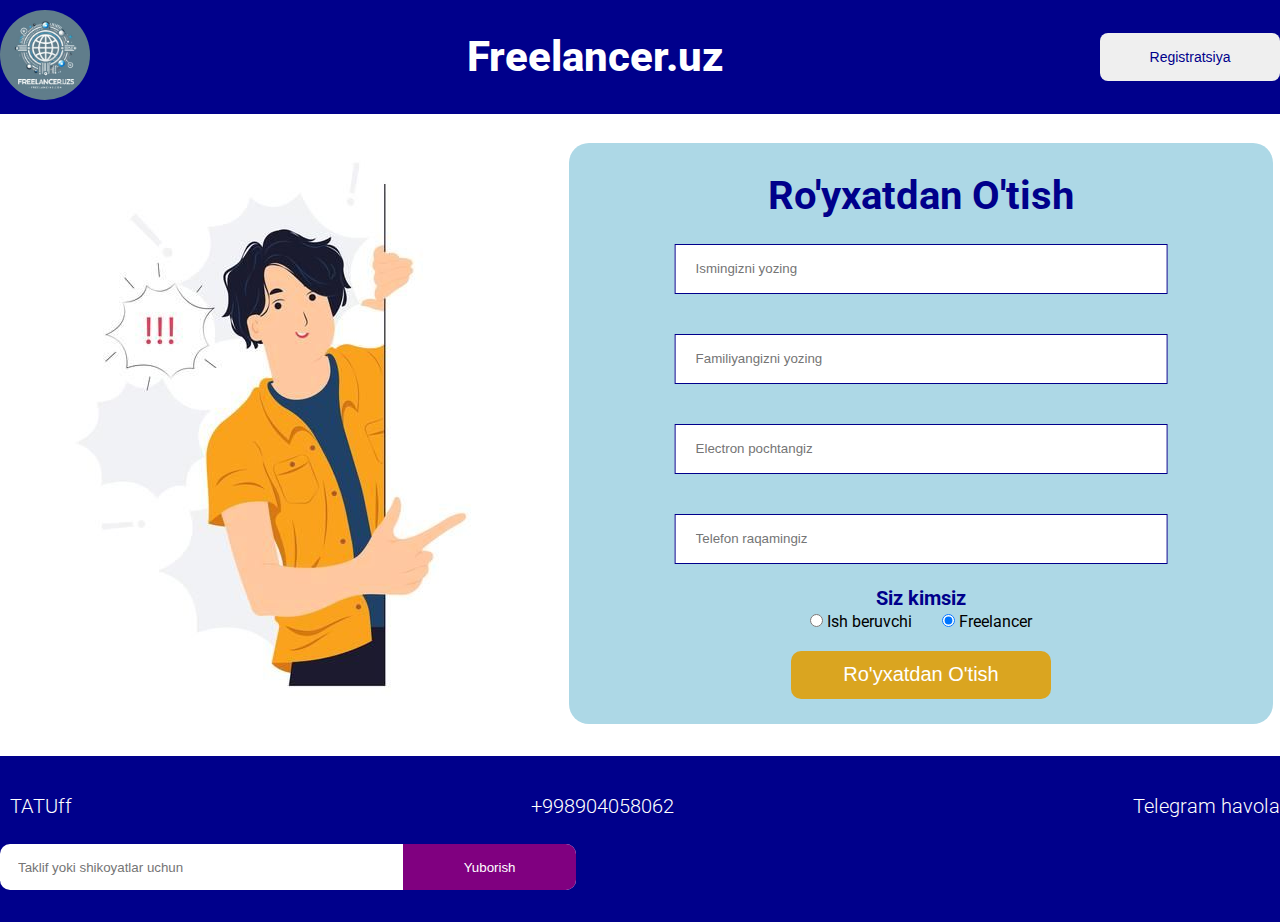
==== 2-dedline(2)/registratsiya.html @ 4ab09bc0 "Add files via upload" ====
<!DOCTYPE html>
<html lang="en">

<head>
    <meta charset="UTF-8">
    <meta name="viewport" content="width=device-width, initial-scale=1.0">
    <title>Registratsiya</title>
    <link rel="stylesheet" href="./css/style.css">
    <link rel="stylesheet" href="https://cdnjs.cloudflare.com/ajax/libs/font-awesome/6.7.0/css/all.min.css"
        integrity="sha512-9xKTRVabjVeZmc+GUW8GgSmcREDunMM+Dt/GrzchfN8tkwHizc5RP4Ok/MXFFy5rIjJjzhndFScTceq5e6GvVQ=="
        crossorigin="anonymous" referrerpolicy="no-referrer" />
</head>

<body>
    <header>
        <nav>
            <div class="container">
                <a href="./index.html"> <img src="./img/logo1.jpg" alt=""></a>
                <h2>Freelancer.uz</h2>
                <a href="#"><button>Registratsiya</button></a>
            </div>
        </nav>
    </header>
    <main>
        <section class="section4">
            <div class="container">
                <img src="./img/HomePageImgAvatar.jpg" alt="">
                <div class="reg_info">
                    <h2 class="reg_title">Ro'yxatdan O'tish</h2>
                    <input class="oddiy" type="text" placeholder="Ismingizni yozing"><br>
                    <input class="oddiy" type="text" placeholder="Familiyangizni yozing"><br>
                    <input class="oddiy" type="email" placeholder="Electron pochtangiz"><br>
                    <input class="oddiy" type="tel" placeholder="Telefon raqamingiz">


                    <h4 class="change_name">Siz kimsiz</h4>
                    <div class="radios">
                        <div><input  id="Ish beruvchi" type="radio" name="radio">
                            <label for="Ish beruvchi">Ish beruvchi</label>
                        </div>
                        <div><input id="Freelancer" type="radio" name="radio" checked>
                            <label for="Freelancer">Freelancer</label>
                        </div>
                    </div>
                    <button>Ro'yxatdan O'tish</button>
                </div>
            </div>
        </section>
    </main>
    <footer>
        <div class="f_up">
            <div class="container">
                <div><a href="https://www.google.com/maps/place/Tatuff/@40.3647971,71.7724425,17z/data=!3m1!4b1!4m6!3m5!1s0x38bb84ba1d76a659:0x7bc998c6a195e3d5!8m2!3d40.3647971!4d71.7750174!16s%2Fg%2F11g6qdrs6l?entry=ttu&g_ep=EgoyMDI0MTExOC4wIKXMDSoASAFQAw%3D%3D" target="_blank"><i class="fa-solid fa-location-dot"></i>
                        <h3>TATUff</h3>
                    </a></div>
                <div><a href=""><i class="fa-solid fa-phone"></i>
                        <h3>+998904058062</h3>
                    </a></div>
                <div><a href="https://t.me/Adhamjonov_Aliakbar" target="_blank"><i class="fa-brands fa-telegram"></i>
                        <h3>Telegram havola</h3>
                    </a></div>
            </div>
        </div>
        <div class="f_down">
            <div class="container">
                <div class="massage">
                    <input type="text" placeholder="Taklif yoki shikoyatlar uchun">
                    <button>Yuborish</button>
                </div>
                <div class="social">
                    <a href="https://t.me/Adhamjonov_Aliakbar" target="_blank"><i class="fa-brands fa-telegram"></i></a>
                    <a href="" target="_blank"><i class="fa-brands fa-facebook"></i></a>
                    <a href="" target="_blank"><i class="fa-brands fa-instagram"></i></a>
                    <a href="" target="_blank"><i class="fa-brands fa-twitter"></i></a>
                </div>
            </div>
        </div>
    </footer>
</body>

</html>
---- 2-dedline(2)/css/style.css ----
@import url('https://fonts.googleapis.com/css2?family=Ibarra+Real+Nova:ital,wght@0,400..700;1,400..700&family=Inter:ital,opsz,wght@0,14..32,100..900;1,14..32,100..900&family=Lato:ital,wght@0,100;0,300;0,400;0,700;0,900;1,100;1,300;1,400;1,700;1,900&family=Montserrat:ital,wght@0,100..900;1,100..900&family=Nunito+Sans:ital,opsz,wght@0,6..12,200..1000;1,6..12,200..1000&family=Poppins:ital,wght@0,100;0,200;0,300;0,400;0,500;0,600;0,700;0,800;0,900;1,100;1,200;1,300;1,400;1,500;1,600;1,700;1,800;1,900&family=Roboto:ital,wght@0,100;0,300;0,400;0,500;0,700;0,900;1,100;1,300;1,400;1,500;1,700;1,900&display=swap');

* {
    margin: 0;
    padding: 0;
    box-sizing: border-box;
}

.container {
    max-width: 1300px;
    margin: 0 auto;
    font-family: "Roboto", sans-serif;
}

nav {
    background-color: darkblue;
    position: fixed;
    width: 100%;
    z-index: 45;
}

nav .container {
    display: flex;
    align-items: center;
    justify-content: space-between;
    padding: 10px 0px;
}

nav img {
    width: 90px;
    border-radius: 50%;
}

nav h2 {
    color: white;
    font-size: 42px;
    line-height: 60px;
    font-weight: 800;
}

nav button {
    width: 180px;
    height: 48px;
    border: none;
    border-radius: 8px;
    font-size: 14px;
    color: darkblue;
    position: relative;
    overflow: hidden;
}

nav button::after {
    content: "Registratsiya";
    width: 0;
    height: 100%;
    position: absolute;
    background-color: goldenrod;
    top: 0;
    left: 0;
    color: white;
    display: flex;
    align-items: center;
    justify-content: center;
    transition: all 1s ease;
    z-index: -1;
}

nav button:hover::after {
    cursor: pointer;
    width: 100%;
    z-index: 1;
}


.hero {
    background-image: url("../img/maxresdefault.jpg");
    background-repeat: no-repeat;
    background-size: 100%;
    background-position:left top;
}

.hero .container {
    padding: 250px 0px 110px 0px;
    display: flex;
    align-items: center;
    justify-content: space-around;
}

.hero_info {
    width: 48%;
    color: white;
}

.hero_info h2 {
    font-size: 56px;
    line-height: 76px;
    margin-bottom: 20px;
    font-weight: 700;
    transition: all .5s ease;
}

.hero_info h2:hover {
    color: gold;
}

.hero_info p {
    font-size: 24px;
    line-height: 26px;
    font-weight: 400;
    transition: all .4s ease;
}

.hero_info p:hover {
    color: goldenrod;
}

.hero_info button {
    width: 200px;
    height: 48px;
    border: none;
    border-radius: 8px;
    color: white;
    background-color: goldenrod;
    font-size: 18px;
    margin-top: 30px;
    position: relative;
    overflow: hidden;
}

.hero_info button::after {
    content: "Yana ko'rish";
    width: 10px;
    height: 100%;
    position: absolute;
    background-color: darkblue;
    top: 0;
    left: 0;
    color: white;
    display: flex;
    align-items: center;
    justify-content: center;
    transition: all .9s ease;
    z-index: -2;
}

.hero_info button:hover::after {
    cursor: pointer;
    width: 100%;
    z-index: 2;
}

.hero_img {
    width: 45%;
    border-radius: 10px;
    overflow: hidden;
    transition: all .4s ease;
}

.hero_img:hover {
    transform: scale(1.05);
}

.hero_img img {
    width: 100%;
}

.section1 .container {
    padding: 100px 0px 30px 0px;
}

.section_title {
    text-align: center;
    color: darkblue;
    font-size: 40px;
    line-height: 56px;
    font-weight: 700;
}

.section1 .block {
    display: flex;
    align-items: center;
    justify-content: space-around;
    margin: 60px 0px 45px 0px;
}

.section1 .block .box {
    width: 27%;
    height: 250px;
    border: 1px solid black;
    overflow: hidden;
    position: relative;
    border-radius: 14px;
}

.block .box .box_info {
    height: 100%;
    position: absolute;
    bottom: -100%;
    transition: all .7s ease;
    backdrop-filter: blur(6px);
    color: goldenrod;
    padding: 140px 10px 10px;
    text-align: left;
}

.block .box:hover .box_info {
    bottom: 0;
}

.box1 {
    background: url("../img/b1.jpg");
    background-size: 120%;
    background-repeat: no-repeat;
}

.box2 {
    background: url("../img/b3.jpg");
    background-size: 120%;
    background-repeat: no-repeat;
}

.box_info h3 {
    margin-bottom: 10px;
    font-size: 24px;
}

.box3 {
    background: url("../img/b4.avif");
    background-size: 180%;
    background-repeat: no-repeat;
}

.section1 {
    text-align: center;
}

.section1 button {
    width: 150px;
    height: 44px;
    background-color: darkblue;
    color: white;
    border: none;
    border-radius: 10px;
    transition: all .3s ease;
}

.section1 button:hover {
    box-shadow: 0px 0px 5px 2px goldenrod;
    transform: scale(1.05);
}

.section2 .container {
    padding: 100px 0px 90px 0px;
}

.section2 .sec2_title {
    text-align: center;
    color: darkblue;
    font-size: 40px;
    line-height: 56px;
}

.section2 .elonlar {
    display: flex;
    align-items: center;
    justify-content: space-around;
    margin-top: 70px;
}

.elonlar .elon {
    width: 27%;
    text-align: left;
    height: 300px;
    border: 1px solid darkblue;
    position: relative;
    border-radius: 14px;
    overflow: hidden;
    transition: all .4s ease;
}

.elonlar .elon img {
    width: 100%;
    height: 65%;
}

.elon .elon_info {
    padding: 10px 5px;
    position: absolute;
    bottom: 0;
}

.elon:hover {
    transform: scale(1.05);
}

.sec3_title {
    text-align: center;
    font-size: 40px;
    line-height: 56px;
    font-weight: 700;
    color: darkblue;
    margin-bottom: 40px;
}

.section3 .container {
    padding: 60px 0px;
}

.section3 .container .portfolio {
    display: flex;
    align-items: start;
    justify-content: space-around;
}

.portfolio img {
    width: 45%;
    transition: all .4s ease;
}

.portfolio img:hover {
    transform: scale(.98);
}

.port_info {
    width: 50%;
}

.port_info .text {
    width: 95%;
    margin: 0px 30px 20px 0px;
    height: 44px;
    border: none;
    box-shadow: 0px 0px 4px 1px darkblue;
    padding: 10px 20px;
    outline: none;
}

.port_info .coment {
    width: 95%;
    padding: 25px 20px;
    border: none;
    box-shadow: 0px 0px 4px 1px darkblue;
    outline: none;
    resize: none;
    overflow-y: auto;
}

.port_info .file {
    width: 160px;
    height: 160px;
    overflow: hidden;
    position: relative;
    border-radius: 10px;
    display: flex;
    align-items: center;
    justify-content: center;
    margin-top: 20px;
    box-shadow: 0px 0px 4px 1px darkblue;
    padding: 10px;
    outline: none;
}

.port_info button {
    width: 200px;
    height: 44px;
    border: none;
    border-radius: 14px;
    margin-top: 14px;
    background-color: navy;
    color: white;
    transition: all .4s ease;
}

.port_info button:hover {
    cursor: pointer;
    transform: scale(1.06);
}

.file input {
    position: absolute;
    top: -100%;
}

.port_info .file img {
    width: 100%;
}

footer {
    background-color: darkblue;
    padding: 22px 0px;
}

.f_up .container {
    padding: 15px 0px;
    display: flex;
    align-items: center;
    justify-content: space-between;
}

.f_up a {
    text-decoration: none;
    display: flex;
    align-items: center;
    gap: 10px;
    color: white;
}

.f_up a h3 {
    font-weight: 300;
    font-size: 20px;
    line-height: 26px;
}

.f_up a i {
    font-size: 24px;
}

.massage {
    width: 45%;
    height: 46px;
    background-color: white;
    display: flex;
    justify-content: space-between;
    align-items: center;
    border-radius: 10px;
    outline: none;
    overflow: hidden;
}

.massage input {
    width: 70%;
    border: none;
    outline: none;
    padding: 6px 18px;
}

.massage button {
    height: 100%;
    width: 30%;
    background-color: purple;
    color: white;
    border: none;
}

.f_down .container {
    padding: 10px 0px;
    display: flex;
    align-items: center;
    justify-content: space-between;
}

.f_down a {
    text-decoration: none;
    display: flex;
    align-items: center;
    gap: 10px;
    color: white;
}

.f_down .social {
    display: flex;
    align-items: center;
    gap: 10px;
}

.f_down a i {
    font-size: 24px;
}

.section4 .container {
    padding: 120px 0px 10px 0px;
    display: flex;
    align-items: center;
    justify-content: space-around;
}

.reg_title {
    text-align: center;
    font-size: 40px;
    line-height: 56px;
    font-weight: 700;
    color: darkblue;
}

.reg_info {
    width: 55%;
    background-color: lightblue;
    padding: 25px 0px;
    border-radius: 20px;
}


.change_name {
    text-align: center;
    font-size: 20px;
    line-height: 28px;
    font-weight: 700;
    color: darkblue;
}

.radios {
    display: flex;
    justify-content: center;
    gap: 30px;
    margin-bottom: 20px;
}

.reg_info button {
    width: 260px;
    height: 48px;
    border: none;
    border-radius: 10px;
    background-color: goldenrod;
    color: white;
    font-size: 20px;
    margin-left: 50%;
    transform: translate(-50%);
}

.reg_info .oddiy {
    width: 70%;
    height: 50px;
    margin: 20px 0 20px 50%;
    padding: 10px 20px;
    border: 1.5px solid darkblue;
    outline: none;

    transform: translate(-50%);

}
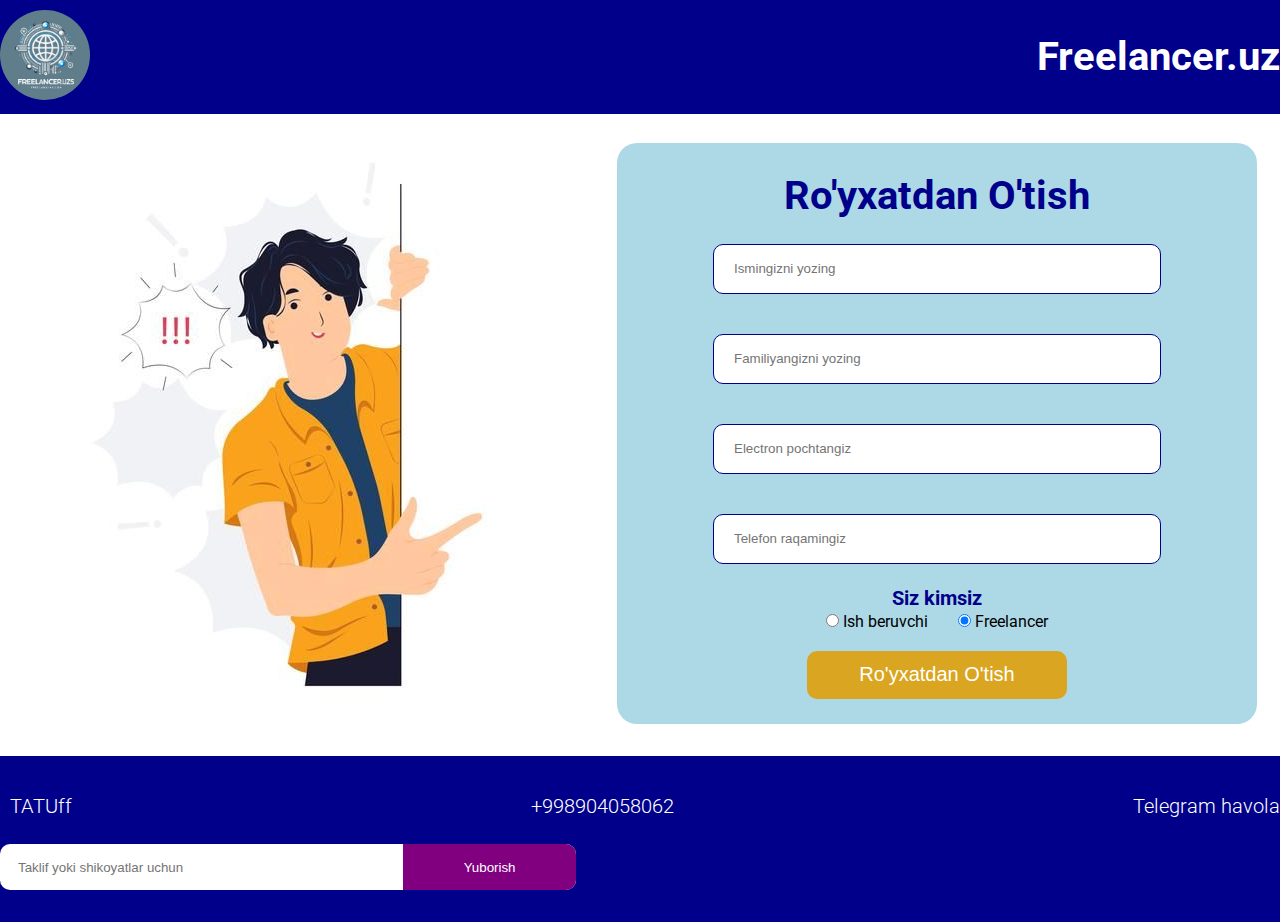
==== commit 856dc6f2: "Add files via upload" ====
--- a/2-dedline(2)/registratsiya.html
+++ b/2-dedline(2)/registratsiya.html
@@ -6,6 +6,7 @@
     <meta name="viewport" content="width=device-width, initial-scale=1.0">
     <title>Registratsiya</title>
     <link rel="stylesheet" href="./css/style.css">
+    <link rel="stylesheet" href="./css/media.css">
     <link rel="stylesheet" href="https://cdnjs.cloudflare.com/ajax/libs/font-awesome/6.7.0/css/all.min.css"
         integrity="sha512-9xKTRVabjVeZmc+GUW8GgSmcREDunMM+Dt/GrzchfN8tkwHizc5RP4Ok/MXFFy5rIjJjzhndFScTceq5e6GvVQ=="
         crossorigin="anonymous" referrerpolicy="no-referrer" />
@@ -16,8 +17,7 @@
         <nav>
             <div class="container">
                 <a href="./index.html"> <img src="./img/logo1.jpg" alt=""></a>
-                <h2>Freelancer.uz</h2>
-                <a href="#"><button>Registratsiya</button></a>
+                <h3 class="nav_title">Freelancer.uz</h3>
             </div>
         </nav>
     </header>
--- a/2-dedline(2)/css/style.css
+++ b/2-dedline(2)/css/style.css
@@ -24,6 +24,7 @@
     align-items: center;
     justify-content: space-between;
     padding: 10px 0px;
+    position: relative;
 }
 
 nav img {
@@ -38,18 +39,18 @@
     font-weight: 800;
 }
 
-nav button {
+nav .btn {
     width: 180px;
     height: 48px;
     border: none;
     border-radius: 8px;
-    font-size: 14px;
+    font-size: 16px;
     color: darkblue;
     position: relative;
     overflow: hidden;
 }
 
-nav button::after {
+nav .btn::after {
     content: "Registratsiya";
     width: 0;
     height: 100%;
@@ -65,7 +66,7 @@
     z-index: -1;
 }
 
-nav button:hover::after {
+nav .btn:hover::after {
     cursor: pointer;
     width: 100%;
     z-index: 1;
@@ -73,10 +74,10 @@
 
 
 .hero {
-    background-image: url("../img/maxresdefault.jpg");
+    background: url("../img/maxresdefault.jpg");
     background-repeat: no-repeat;
     background-size: 100%;
-    background-position:left top;
+    background-position: left top;
 }
 
 .hero .container {
@@ -84,6 +85,86 @@
     display: flex;
     align-items: center;
     justify-content: space-around;
+    position: relative;
+}
+
+nav ul {
+    display: flex;
+    gap: 35px;
+    list-style: none;
+}
+
+nav ul a {
+    font-size: 19px;
+    text-decoration: none;
+    text-transform: capitalize;
+    color: white;
+    font-weight: 400;
+    transition: all .3s ease;
+}
+
+#list_menu {
+    width: 46px;
+    height: 46px;
+    background: black;
+    color: white;
+    display: none;
+    position: absolute;
+    top: 9px;
+    right: 10px;
+    border: none;
+    border-radius: 6px;
+}
+
+#modal {
+    width: 100%;
+    position: fixed;
+    z-index: 2;
+    background-color: rgba(0, 0, 0, 0.36);
+    height: 100vh;
+    display: flex;
+    align-items: center;
+    justify-content: center;
+    /* position: relative; */
+    display: none;
+}
+
+#modal form {
+    top: 150px;
+    right: 0;
+    position: absolute;
+    background-color: white;
+    width: 90%;
+    height: 320px;
+    display: flex;
+    align-items: center;
+    justify-content: center;
+    border-radius: 20px;
+}
+
+#modal form ul {
+    list-style: none;
+}
+
+#modal form ul a {
+    line-height: 35px;
+    color: black;
+    font-size: 20px;
+    text-decoration: none;
+    text-transform: capitalize;
+}
+
+#modal form button {
+    background-color: blue;
+    color: white;
+    width: 100px;
+    height: 40px;
+    border: none;
+    border-radius: 10px;
+}
+
+nav ul a:hover {
+    color: goldenrod;
 }
 
 .hero_info {
@@ -201,6 +282,7 @@
     color: goldenrod;
     padding: 140px 10px 10px;
     text-align: left;
+    width: 100%;
 }
 
 .block .box:hover .box_info {
@@ -483,7 +565,7 @@
 }
 
 .reg_info {
-    width: 55%;
+    width: 50%;
     background-color: lightblue;
     padding: 25px 0px;
     border-radius: 20px;
@@ -524,7 +606,13 @@
     padding: 10px 20px;
     border: 1.5px solid darkblue;
     outline: none;
-
+    border-radius: 10px;
     transform: translate(-50%);
 
+}
+
+.nav_title {
+    color: white;
+    font-size: 40px;
+    line-height: 56px;
 }--- a/2-dedline(2)/css/media.css
+++ b/2-dedline(2)/css/media.css
@@ -0,0 +1,268 @@
+* {
+    margin: 0;
+    padding: 0;
+    box-sizing: border-box;
+}
+
+@media(max-width:447px) {
+    nav .container {
+        padding: 5px 10px;
+    }
+
+
+    nav ul {
+        display: none;
+    }
+
+    nav .container img {
+        width: 50px;
+    }
+
+    .hero {
+        background: url("../img/maxresdefault.jpg");
+        background-repeat: no-repeat;
+        background-size: 600%;
+        background-position: center;
+    }
+
+    .hero .container {
+        padding: 100px 0px 30px 0px;
+        flex-wrap: wrap;
+        /* overflow: hidden; */
+    }
+
+    .btn {
+        display: none;
+    }
+
+    #list_menu {
+        display: block;
+    }
+
+    /* #modal {
+        display: block;
+    } */
+
+    .hero .container .hero_info {
+        width: 90%;
+        margin: auto;
+    }
+
+    .hero .container .hero_info h2 {
+        font-size: 27px;
+        line-height: 34px;
+        margin-bottom: 10px;
+        color: white;
+        font-weight: 600;
+        transition: all .5s ease;
+    }
+
+    .hero_info button {
+        width: 86%;
+        margin-top: 20px;
+    }
+
+    .hero .container .hero_info h2:hover {
+        color: gold;
+    }
+
+    .hero .container .hero_info p {
+        font-size: 14px;
+        line-height: 20px;
+    }
+
+    .hero .hero_img {
+        display: none;
+    }
+
+    .section1 .container {
+        padding: 60px 0px 30px 0px;
+    }
+
+    .section1 .container .block {
+        flex-direction: column;
+        gap: 30px;
+        flex-wrap: wrap;
+    }
+
+    .section1 .block .box {
+        width: 90%;
+        height: 175px;
+        background-size: 250%;
+    }
+
+    .block .box .box_info {
+        height: 100%;
+        position: absolute;
+        bottom: -100%;
+        transition: all .7s ease;
+        backdrop-filter: blur(6px);
+        color: goldenrod;
+        padding: 40px 10px 10px;
+        text-align: left;
+        width: 100%;
+    }
+
+    .section_title {
+        width: 90%;
+        margin: auto;
+        font-size: 29px;
+        line-height: 36px;
+    }
+
+    .section1 .container button {
+        width: 86%;
+        margin: auto;
+    }
+
+    .section2 .container .elonlar {
+        margin-top: 24px;
+        flex-wrap: wrap;
+        flex-direction: column;
+        gap: 30px;
+    }
+
+    .section2 .elonlar .elon {
+        width: 90%;
+        height: 290px;
+    }
+
+    .section2 .container {
+        padding: 60px 0px 50px 0px;
+    }
+
+    .section2 .sec2_title {
+        width: 90%;
+        margin: auto;
+        font-size: 29px;
+        line-height: 36px;
+    }
+
+    .section3 .container {
+        padding: 30px 0px;
+    }
+
+    .section3 .container .portfolio {
+        margin-top: 20px;
+        flex-wrap: wrap;
+        flex-direction: column;
+        gap: 30px;
+    }
+
+    .section3 .portfolio .port_info {
+        width: 90%;
+        margin: auto;
+    }
+
+    .section3 .portfolio img {
+        width: 89%;
+        margin: auto;
+    }
+
+    .section3 .port_info button {
+        width: 85%;
+        margin: 10px auto 0px auto;
+    }
+
+    .port_info .file {
+        width: 100px;
+        height: 100px;
+        /* margin: auto; */
+        display: flex;
+        align-items: center;
+        justify-content: center;
+    }
+
+    .file label {
+        width: 100%;
+        display: flex;
+        align-items: center;
+        justify-content: center;
+    }
+
+    .file label img {
+        width: 100%;
+    }
+
+    .section3 .sec3_title {
+        width: 90%;
+        margin: auto;
+        font-size: 29px;
+        line-height: 36px;
+    }
+
+    .f_up .container {
+        padding: 10px 4px;
+        flex-wrap: wrap;
+    }
+
+    .f_up a {
+        margin-bottom: 10px;
+    }
+
+    .f_up a h3 {
+        font-weight: 300;
+        font-size: 16px;
+        line-height: 22px;
+    }
+
+    .f_up a i {
+        font-size: 20px;
+    }
+
+    .f_down .container {
+        padding: 10px 4px;
+        flex-wrap: wrap;
+    }
+
+    .massage {
+        width: 90%;
+        margin: auto;
+    }
+
+    .f_down .container .social {
+        margin: 30px auto 0px auto;
+        width: 90%;
+
+    }
+
+    .f_down .container .social i {
+        font-size: 20px;
+    }
+
+    .nav_title {
+        display: block;
+        font-size: 26px;
+        /* color: white; */
+        line-height: 39px;
+    }
+
+    .section4 .container {
+        padding: 80px 0px 10px 0px;
+    }
+
+    .section4 .container img {
+        display: none;
+    }
+
+    .reg_info {
+        width: 90%;
+        margin: auto;
+        flex-direction: column;
+        gap: 20px;
+    }
+
+    .reg_title {
+        font-size: 29px;
+        line-height: 36px;
+        width: 90%;
+        margin: auto;
+    }
+
+    .reg_info .oddiy {
+        width: 85%;
+    }
+    .reg_info button{
+        width: 80%;
+    }
+}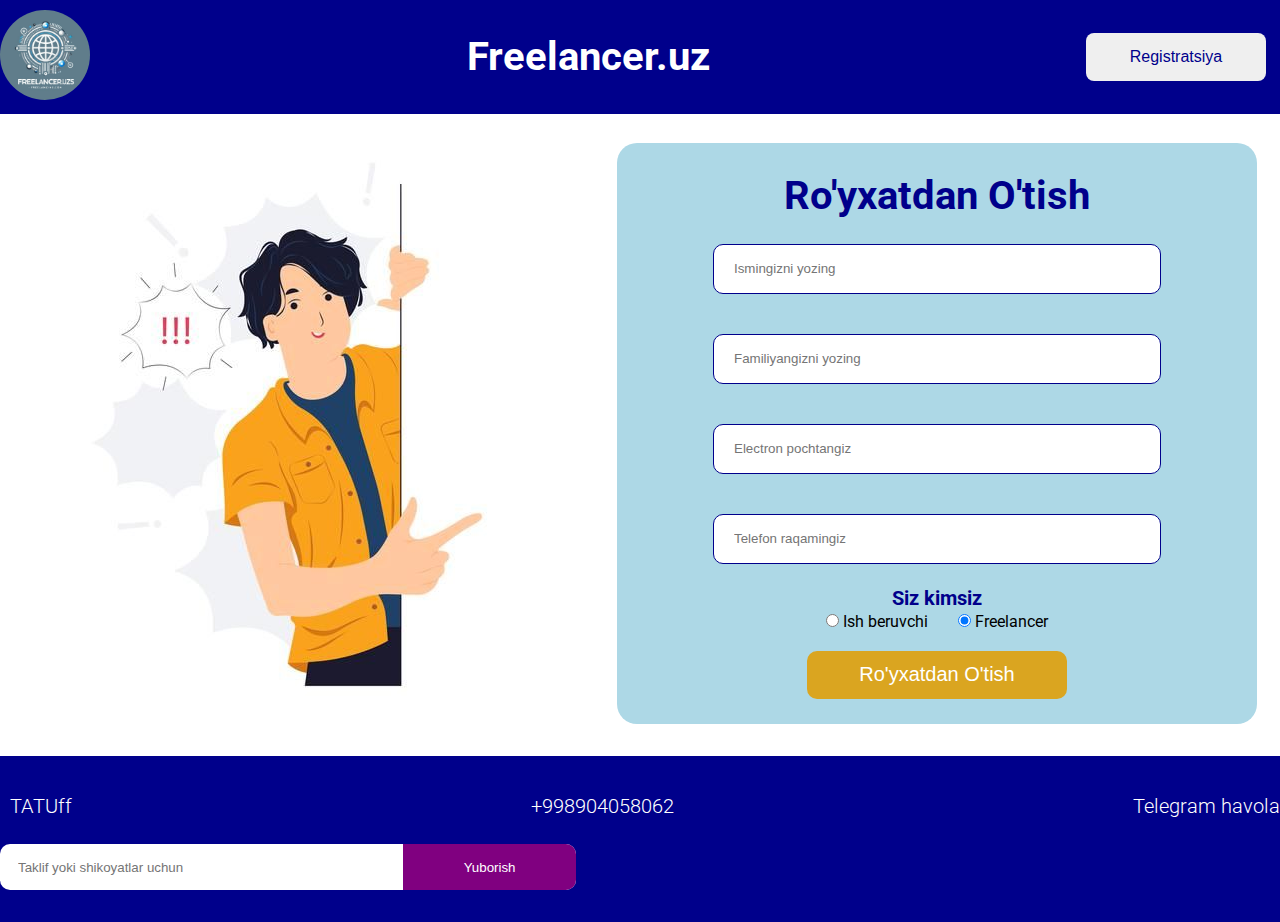
==== commit d007e30d: "Add files via upload" ====
--- a/2-dedline(2)/registratsiya.html
+++ b/2-dedline(2)/registratsiya.html
@@ -18,6 +18,14 @@
             <div class="container">
                 <a href="./index.html"> <img src="./img/logo1.jpg" alt=""></a>
                 <h3 class="nav_title">Freelancer.uz</h3>
+                <div>
+
+                    <a href="./registratsiya.html"><button class="btn">Registratsiya</button>   
+                    </a>
+                    <div class="change_mod">
+                        <i class="fa-solid fa-sun"></i>
+                    </div>
+                </div>
             </div>
         </nav>
     </header>
@@ -76,6 +84,7 @@
             </div>
         </div>
     </footer>
+    <script src="./js/script.js" defer></script>
 </body>
 
 </html>--- a/2-dedline(2)/css/style.css
+++ b/2-dedline(2)/css/style.css
@@ -25,6 +25,20 @@
     justify-content: space-between;
     padding: 10px 0px;
     position: relative;
+}
+
+nav div {
+    display: flex;
+    align-items: center;
+}
+
+
+
+nav .container i {
+    font-size: 30px;
+    /* display: none; */
+    color: white;
+    margin-left: 14px;
 }
 
 nav img {
@@ -111,7 +125,7 @@
     display: none;
     position: absolute;
     top: 9px;
-    right: 10px;
+    right: 50px;
     border: none;
     border-radius: 6px;
 }
@@ -120,7 +134,7 @@
     width: 100%;
     position: fixed;
     z-index: 2;
-    background-color: rgba(0, 0, 0, 0.36);
+    background-color: rgba(0, 0, 0, 0.54);
     height: 100vh;
     display: flex;
     align-items: center;
@@ -130,7 +144,7 @@
 }
 
 #modal form {
-    top: 150px;
+    top: 260px;
     right: 0;
     position: absolute;
     background-color: white;
--- a/2-dedline(2)/css/media.css
+++ b/2-dedline(2)/css/media.css
@@ -265,4 +265,7 @@
     .reg_info button{
         width: 80%;
     }
+    .change_mod{
+        display: block;
+    }
 }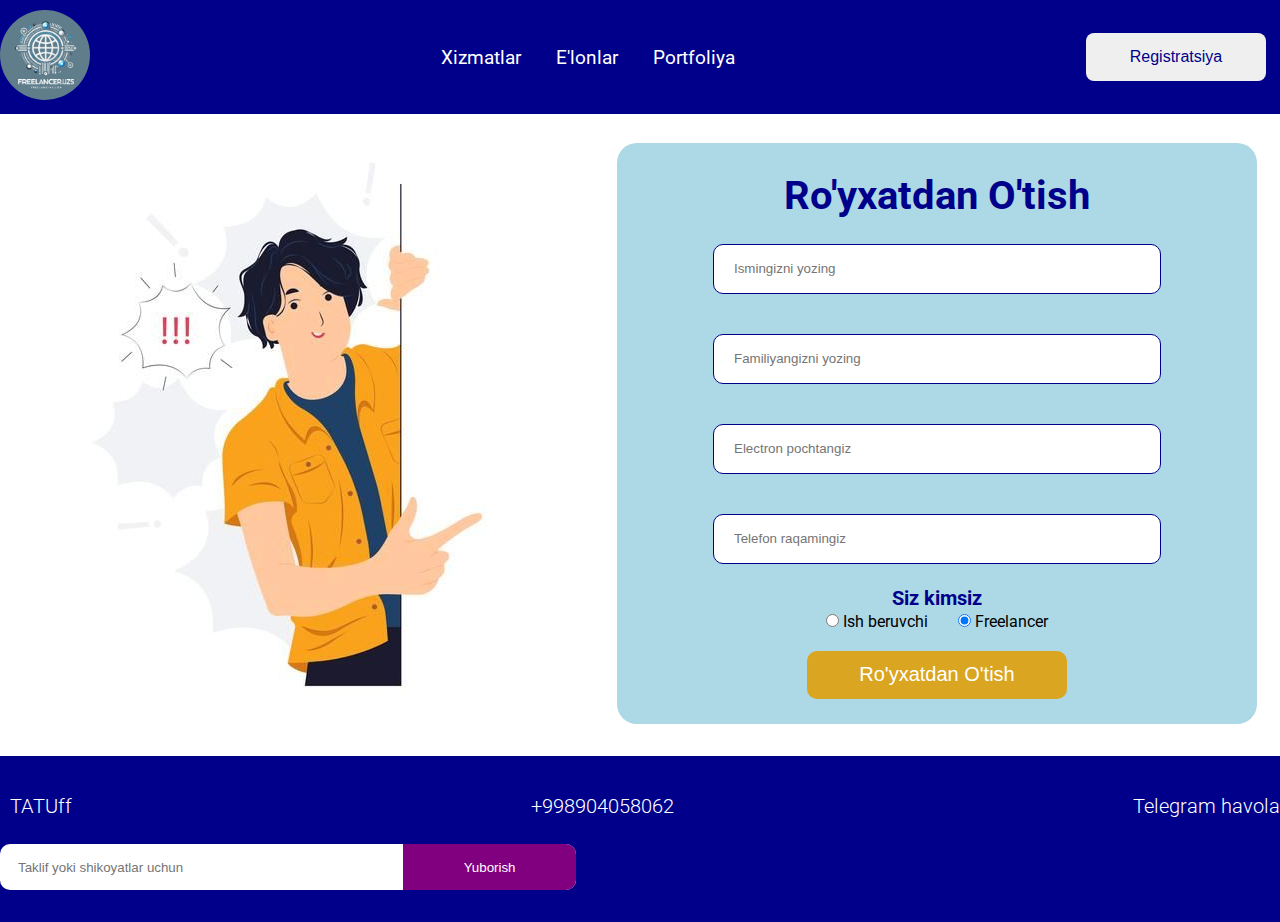
==== commit c74fc1fe: "Add files via upload" ====
--- a/2-dedline(2)/registratsiya.html
+++ b/2-dedline(2)/registratsiya.html
@@ -16,8 +16,12 @@
     <header>
         <nav>
             <div class="container">
-                <a href="./index.html"> <img src="./img/logo1.jpg" alt=""></a>
-                <h3 class="nav_title">Freelancer.uz</h3>
+                <a href="#"> <img src="./img/logo1.jpg" alt=""></a>
+                <ul>
+                    <li><a href="./index.html#section1">Xizmatlar</a></li>
+                    <li><a href="./index.html#section2">E'lonlar</a></li>
+                    <li><a href="./index.html#section3">Portfoliya</a></li>
+                </ul>
                 <div>
 
                     <a href="./registratsiya.html"><button class="btn">Registratsiya</button>   
@@ -26,8 +30,26 @@
                         <i class="fa-solid fa-sun"></i>
                     </div>
                 </div>
+
             </div>
+
+            <button id="list_menu"> <i class="fa-solid fa-bars"></i></button>
+
         </nav>
+        <div class="hero_reg">
+            <div class="container">
+                <div id="modal">
+                    <form action="">
+                        <ul>
+                            <li><a href="#section1">Xizmatlar</a></li>
+                            <li><a href="#section2">E'lonlar</a></li>
+                            <li><a href="#section3">Portfoliya</a></li>
+                            <li><a href="./registratsiya.html">Registratsiya</a></li>
+                        </ul>
+                    </form>
+                </div>
+            </div>
+        </div>
     </header>
     <main>
         <section class="section4">
